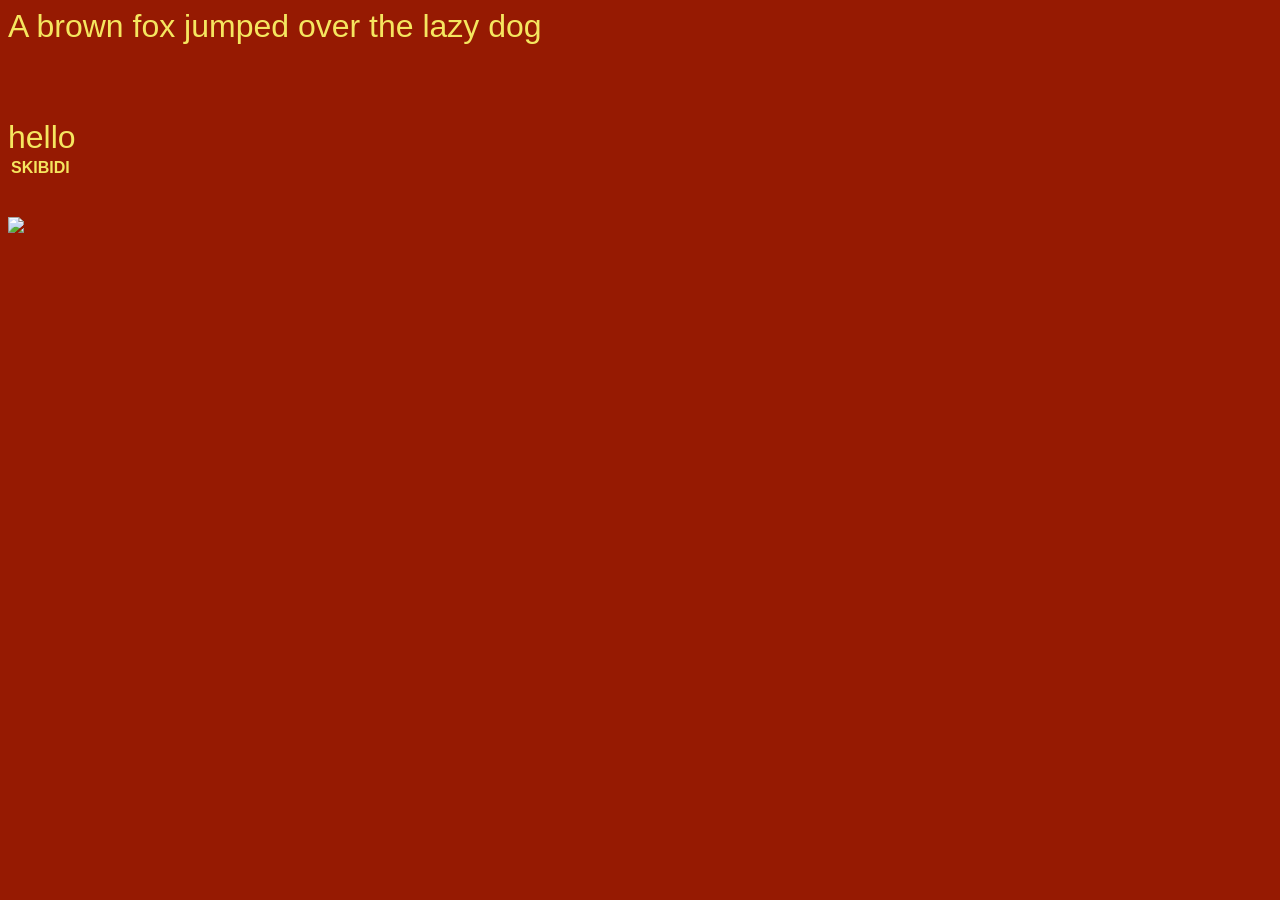
==== index.html @ 673e1987 "Update index.html" ====
<style>
body {
background-color: #961a02;
color: #f5e65f;
font-size: 32px;
font-family: Arial, Helvetica, sans-serif;
}
</style>

<html>
A brown fox jumped over the lazy dog
<br>
<br>
<br>
hello 
<br>
<table>
<tr>
<th>
SKIBIDI
<th>
</th>
</th>
</tr>
</table>
<br>
<img src="https://emmafayepruitt.github.io/Home-Page/images/Pretty.JPG”>
<br>
<img src="https://emmafayepruitt.github.io/Home-Page/images/EF.Digital.P1.png”>
</html>
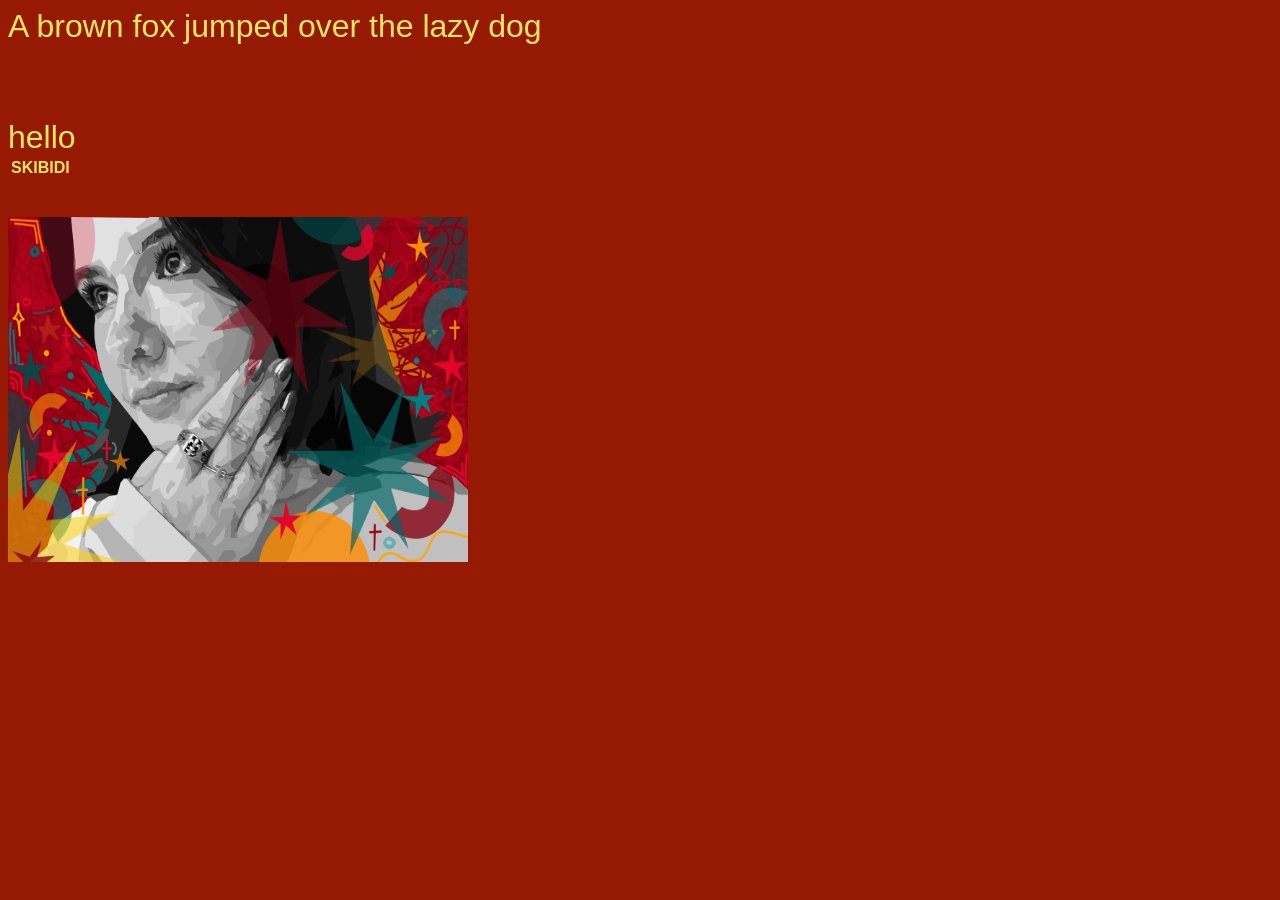
==== commit 2dbcdbce: "Update index.html" ====
--- a/index.html
+++ b/index.html
@@ -24,7 +24,7 @@
 </tr>
 </table>
 <br>
-<img src="https://emmafayepruitt.github.io/Home-Page/images/Pretty.JPG”>
+<img src="https://emmafayepruitt.github.io/Home-Page/images/EF.Digital.P1.png" alt="Flowers in Chania" width="460" height="345">
 <br>
 <img src="https://emmafayepruitt.github.io/Home-Page/images/EF.Digital.P1.png”>
 </html>
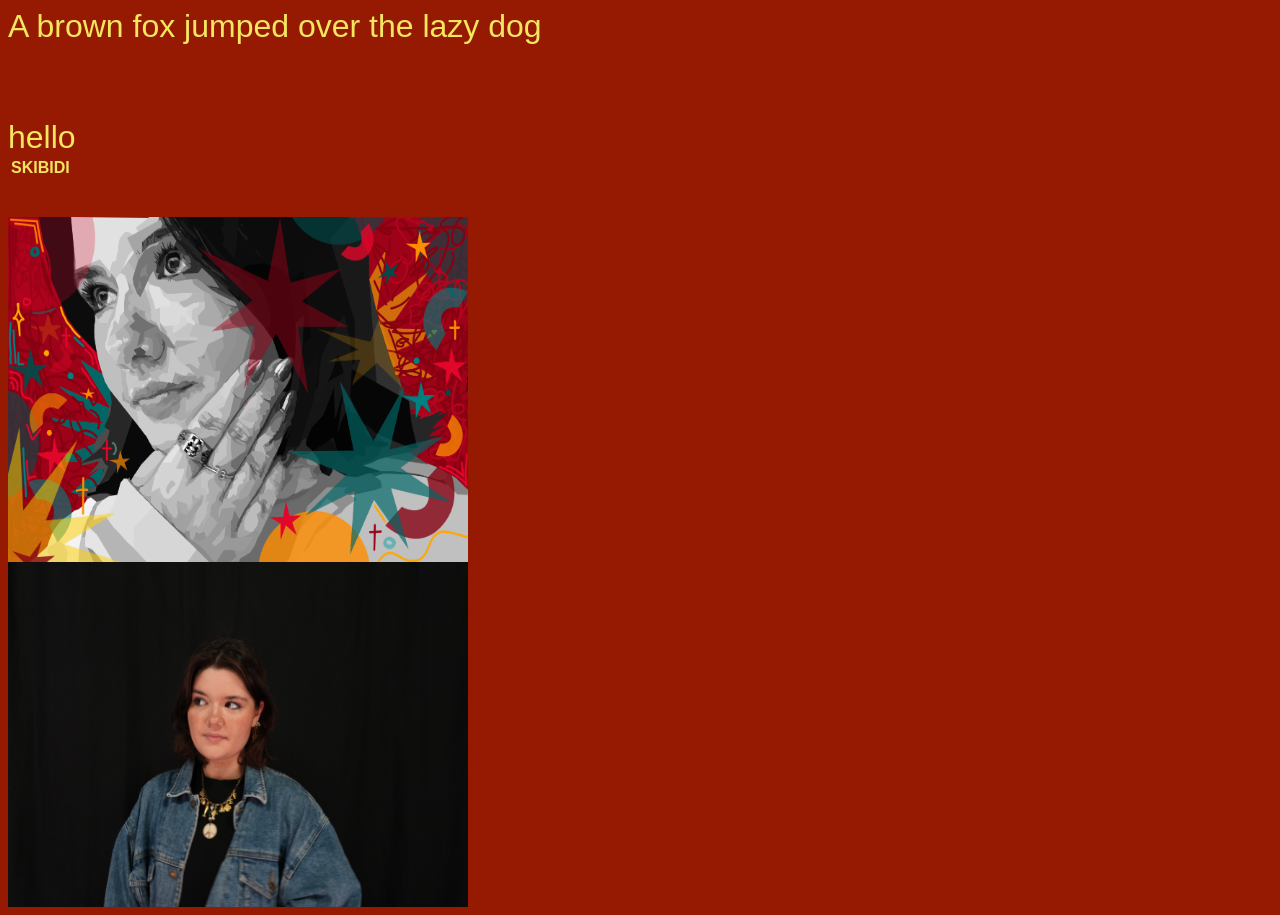
==== commit d5ee8574: "Update index.html" ====
--- a/index.html
+++ b/index.html
@@ -26,5 +26,5 @@
 <br>
 <img src="https://emmafayepruitt.github.io/Home-Page/images/EF.Digital.P1.png" alt="Flowers in Chania" width="460" height="345">
 <br>
-<img src="https://emmafayepruitt.github.io/Home-Page/images/EF.Digital.P1.png”>
+<img src="https://emmafayepruitt.github.io/Home-Page/images/Pretty.JPG" alt="Flowers in Chania" width="460" height="345">
 </html>
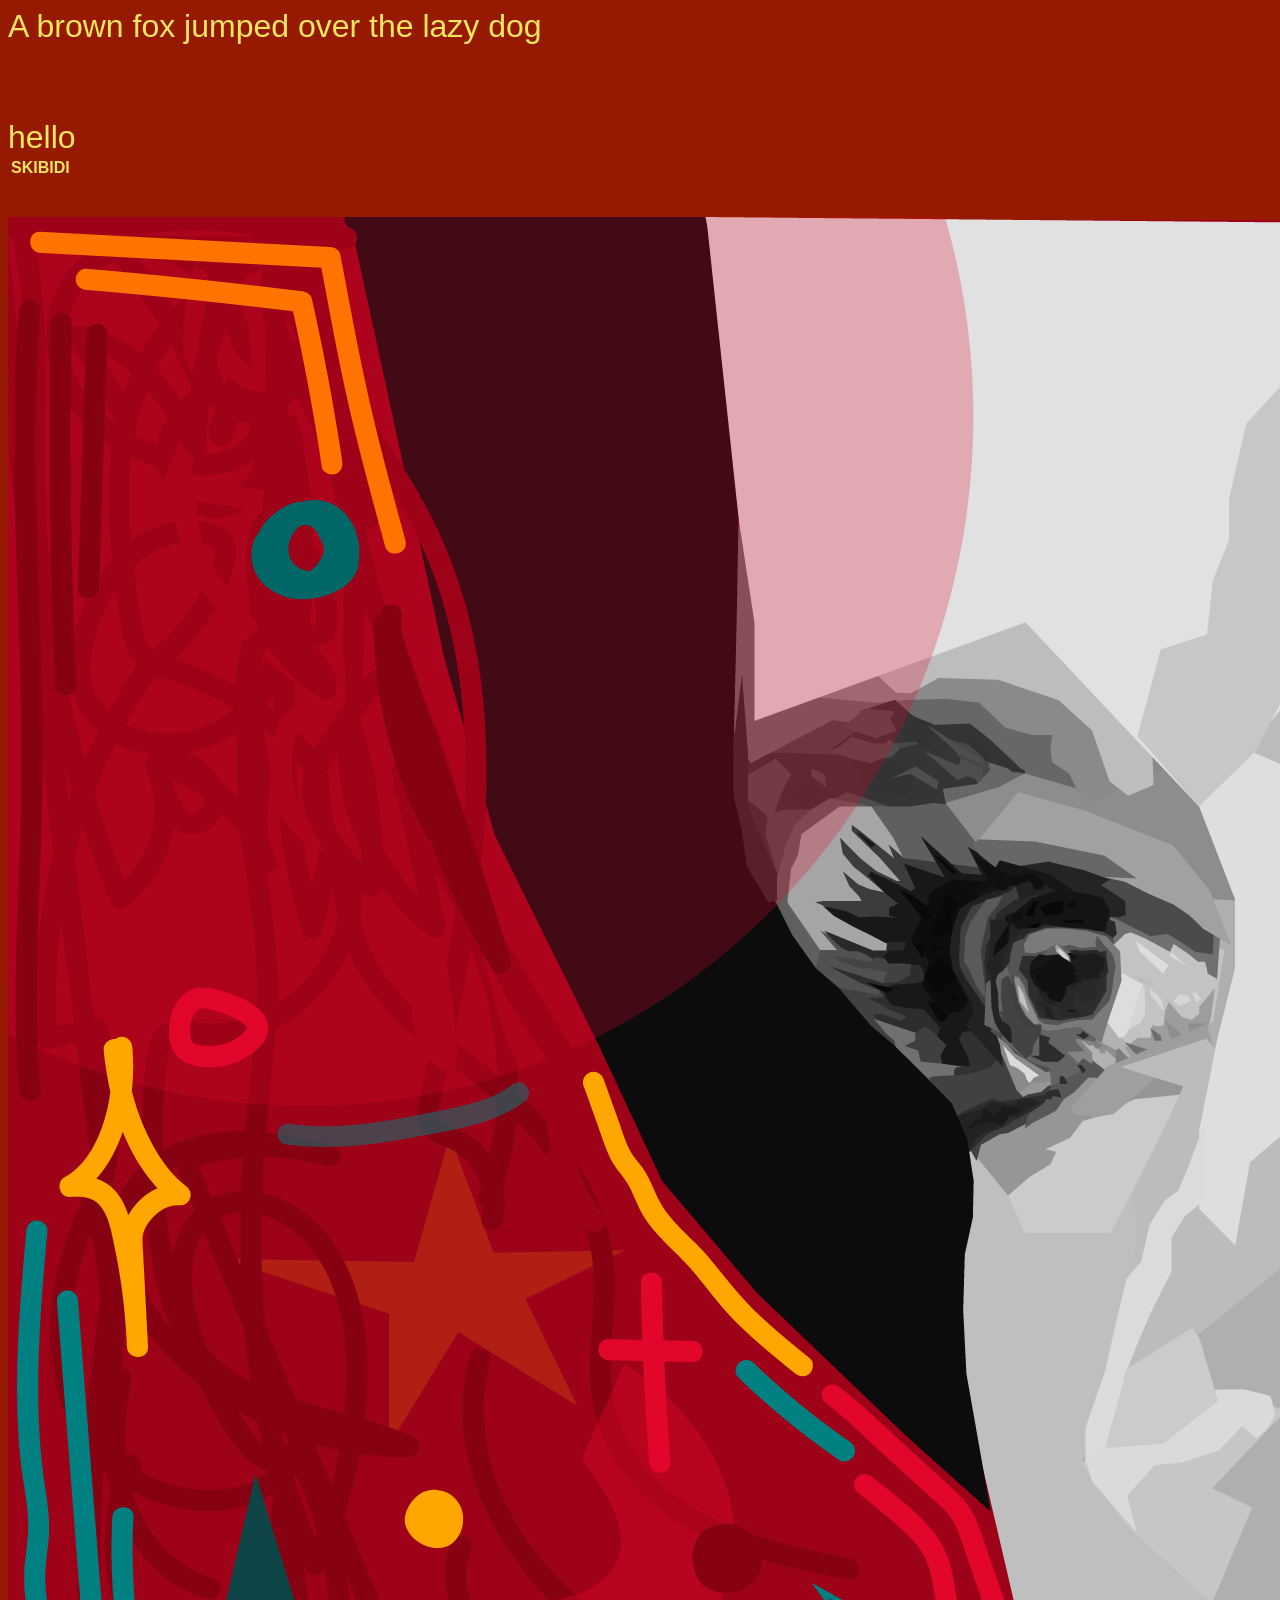
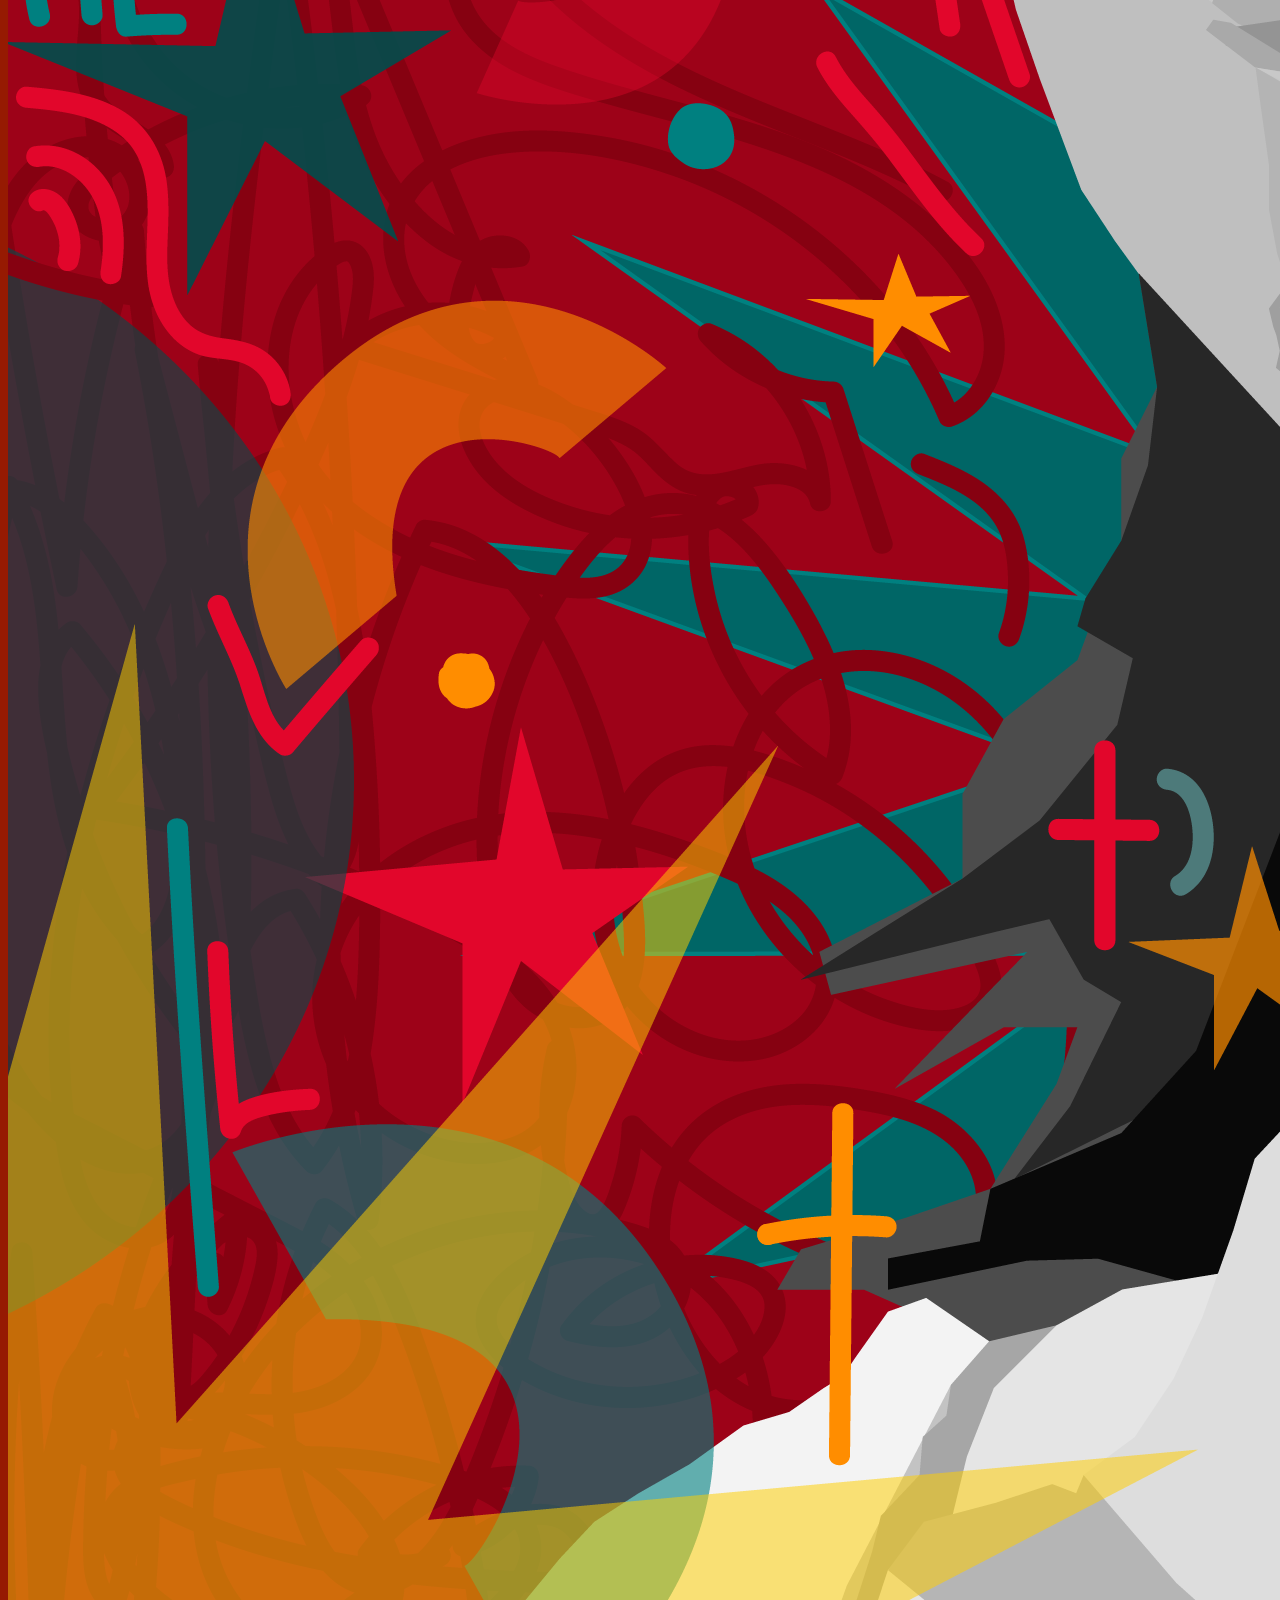
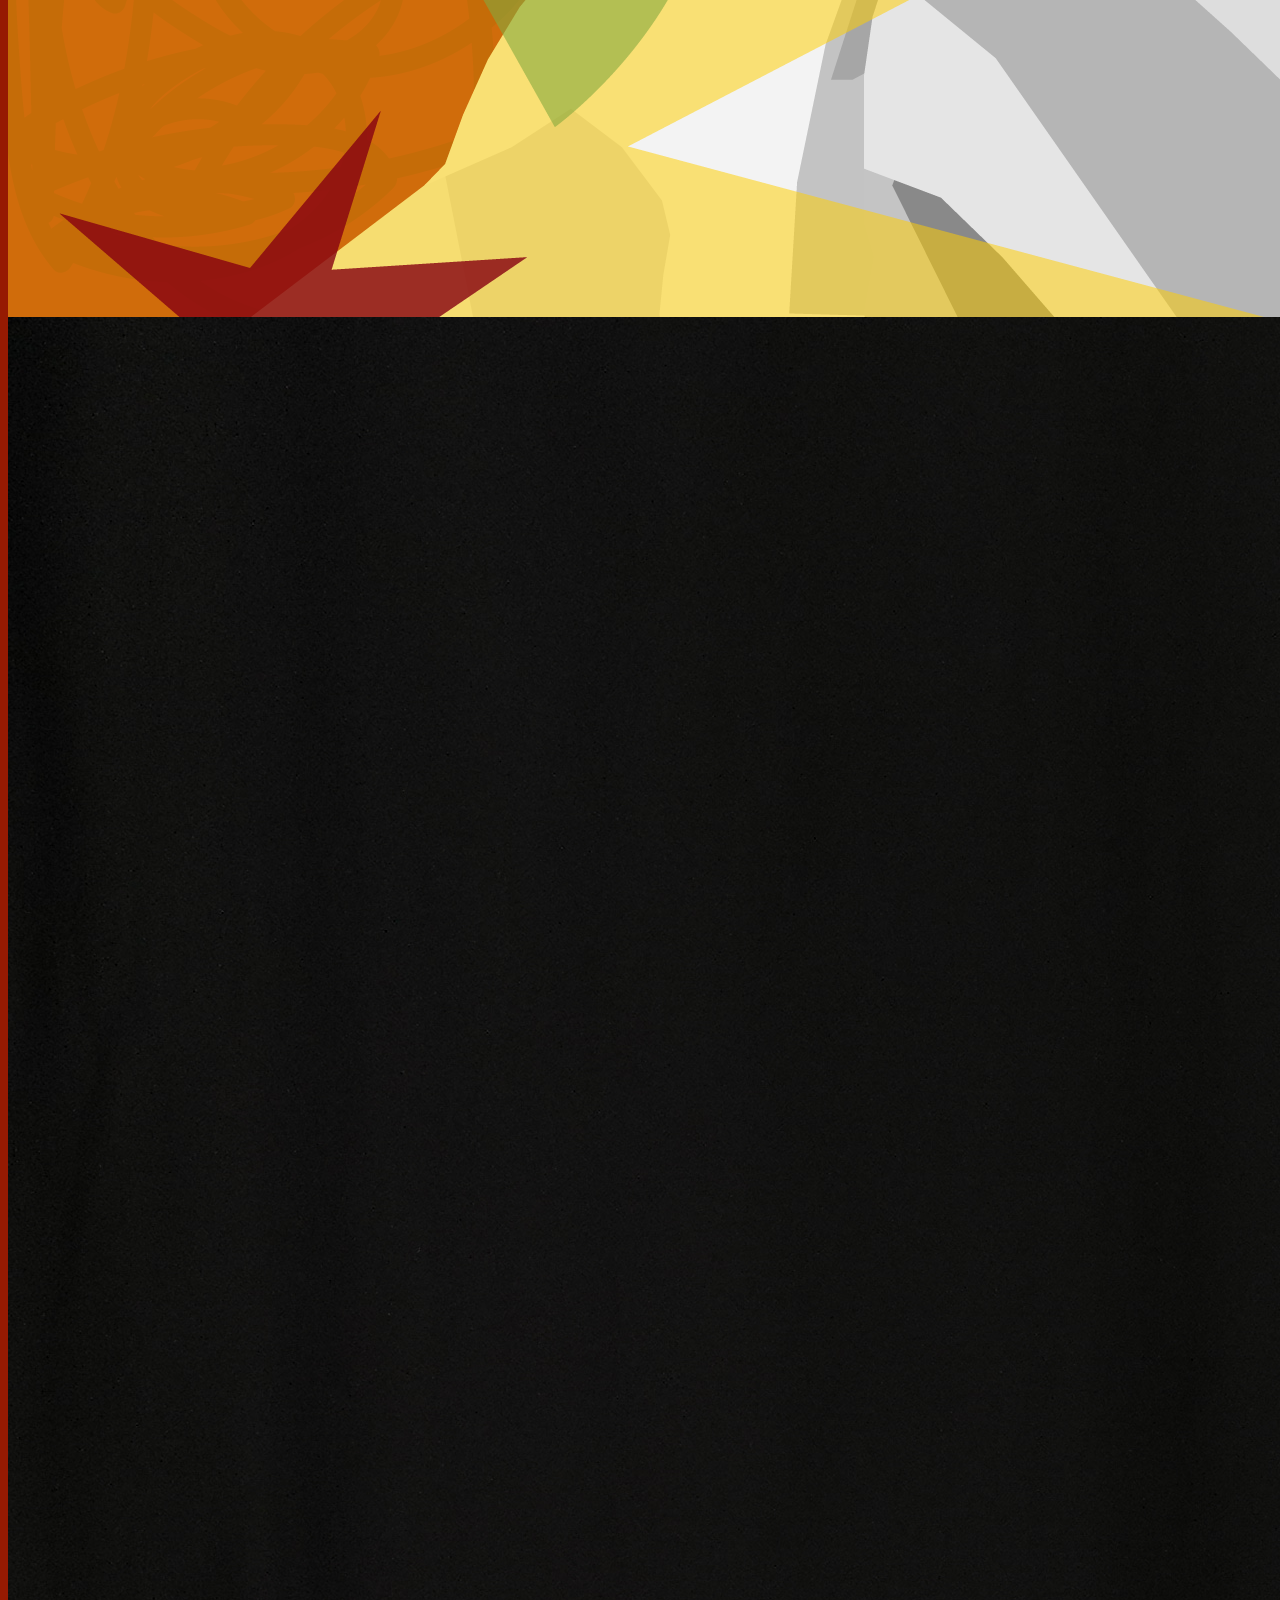
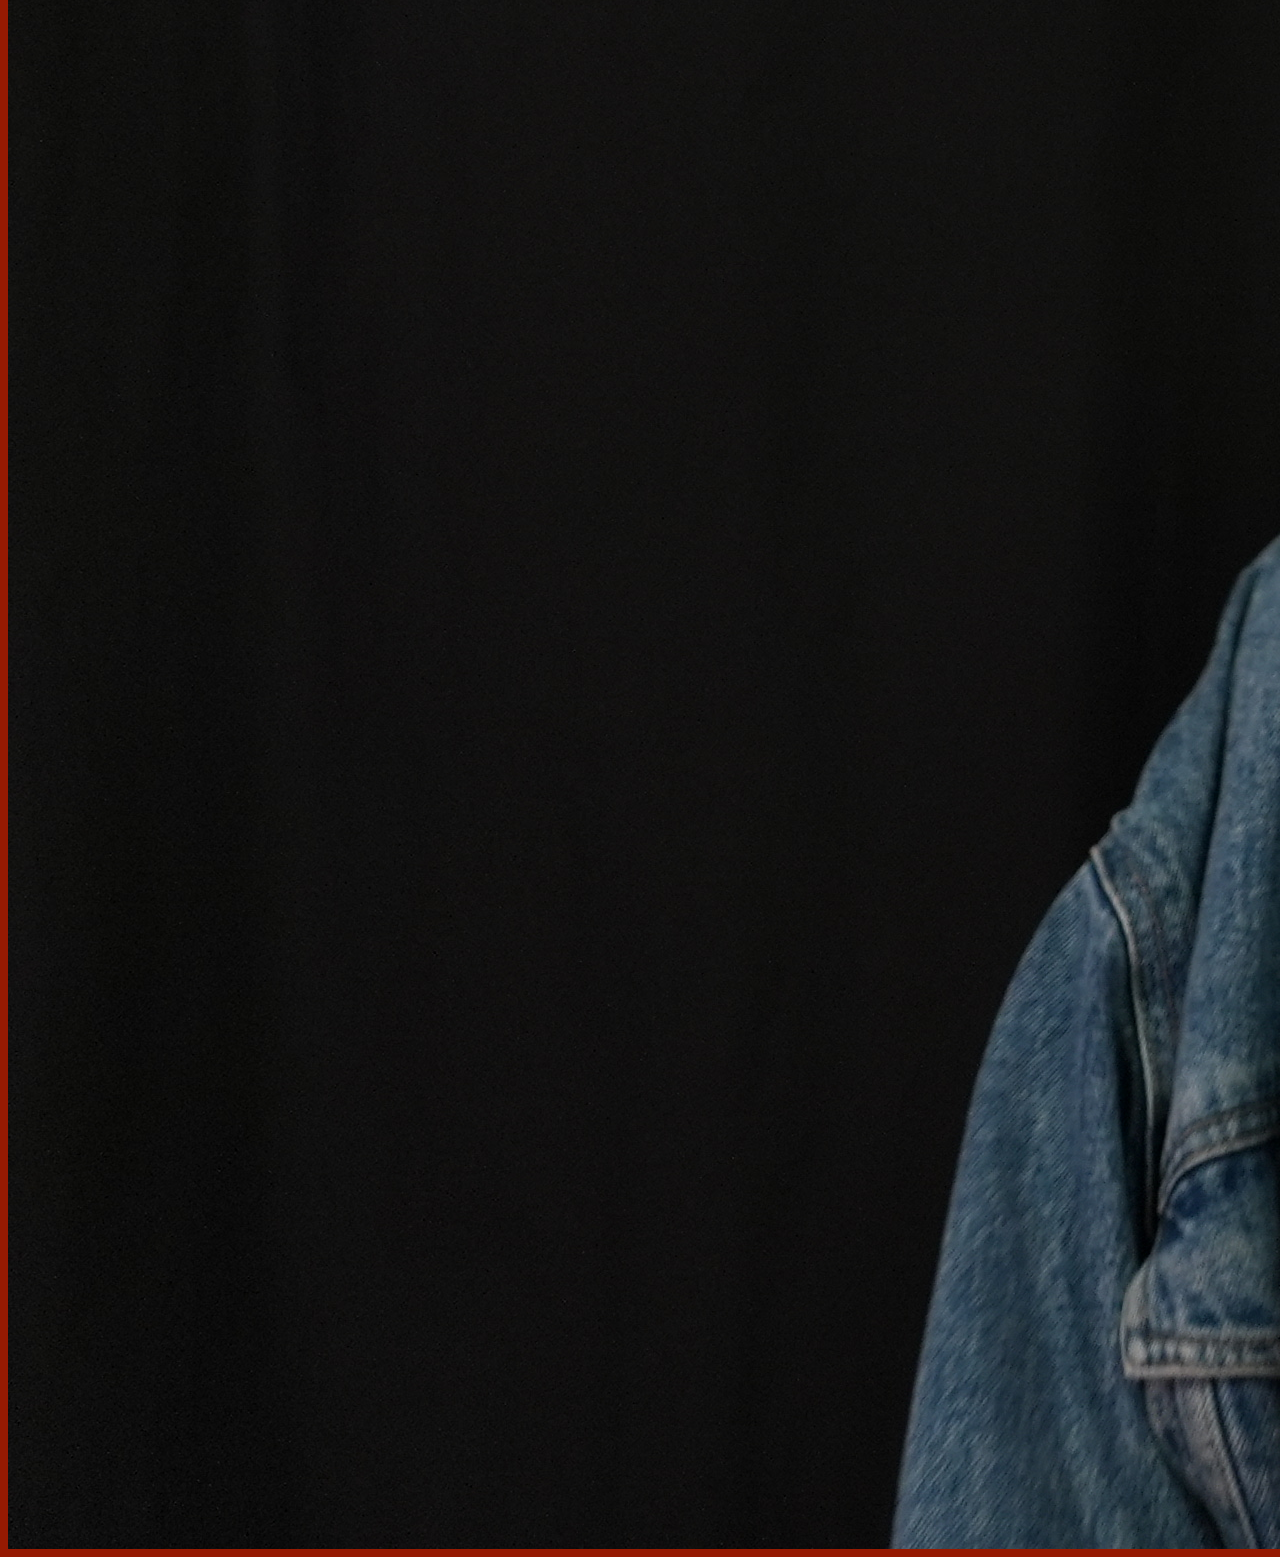
==== commit b0116e82: "Update index.html" ====
--- a/index.html
+++ b/index.html
@@ -24,7 +24,7 @@
 </tr>
 </table>
 <br>
-<img src="https://emmafayepruitt.github.io/Home-Page/images/EF.Digital.P1.png" alt="Flowers in Chania" width="460" height="345">
+<img src="https://emmafayepruitt.github.io/Home-Page/images/EF.Digital.P1.png">
 <br>
-<img src="https://emmafayepruitt.github.io/Home-Page/images/Pretty.JPG" alt="Flowers in Chania" width="460" height="345">
+<img src="https://emmafayepruitt.github.io/Home-Page/images/Pretty.JPG">
 </html>
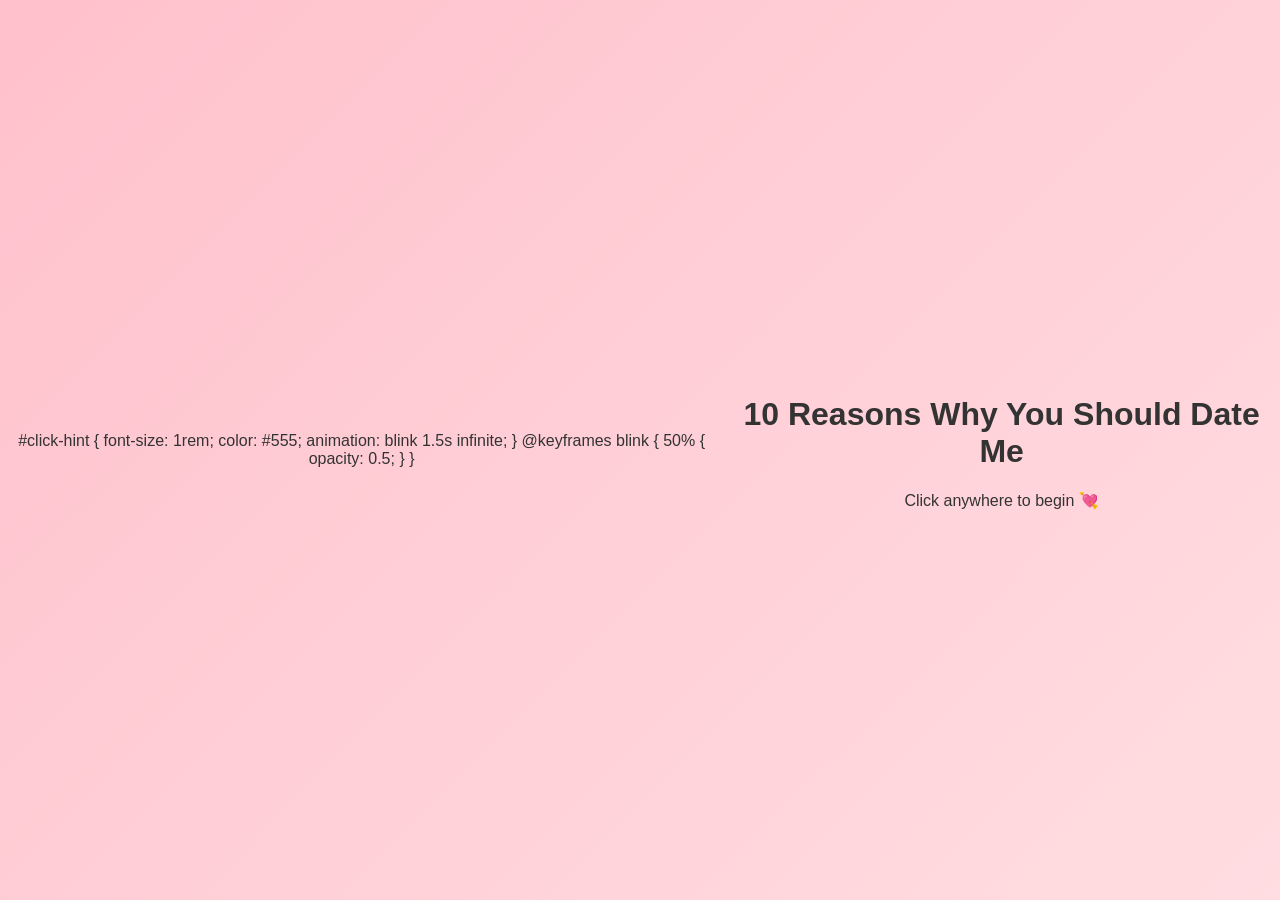
==== commit 7ca9cdc5: "Update index.html" ====
--- a/index.html
+++ b/index.html
@@ -1,30 +1,33 @@
-<style>
-body {
-background-color: #961a02;
-color: #f5e65f;
-font-size: 32px;
-font-family: Arial, Helvetica, sans-serif;
+
+#click-hint {
+  font-size: 1rem;
+  color: #555;
+  animation: blink 1.5s infinite;
 }
-</style>
 
-<html>
-A brown fox jumped over the lazy dog
-<br>
-<br>
-<br>
-hello 
-<br>
-<table>
-<tr>
-<th>
-SKIBIDI
-<th>
-</th>
-</th>
-</tr>
-</table>
-<br>
-<img src="https://emmafayepruitt.github.io/Home-Page/images/EF.Digital.P1.png">
-<br>
-<img src="https://emmafayepruitt.github.io/Home-Page/images/Pretty.JPG">
+@keyframes blink {
+  50% { opacity: 0.5; }
+}
+
+<!DOCTYPE html>
+<html lang="en">
+<head>
+  <meta charset="UTF-8" />
+  <meta name="viewport" content="width=device-width, initial-scale=1.0" />
+  <title>10 Reasons Why You Should Date Me</title>
+  <link rel="stylesheet" href="style.css" />
+</head>
+<body>
+  <div id="container">
+    <h1 id="title">10 Reasons Why You Should Date Me </h1>
+    <div id="content">
+      <img id="reason-img" src="" alt="">
+      <p id="reason-text"></p>
+    </div>
+    <p id="click-hint">Click anywhere to begin 💘</p>
+  </div>
+
+  <script src="script.js"></script>
+</body>
 </html>
+
--- a/style.css
+++ b/style.css
@@ -0,0 +1,31 @@
+body {
+  margin: 0;
+  height: 100vh;
+  display: flex;
+  justify-content: center;
+  align-items: center;
+  background: linear-gradient(135deg, #ffc1cc, #ffdde1);
+  font-family: 'Comic Sans MS', cursive, sans-serif;
+  text-align: center;
+  color: #333;
+  overflow: hidden;
+}
+
+#container {
+  max-width: 600px;
+  padding: 20px;
+}
+
+#reason-img {
+  width: 100%;
+  max-height: 300px;
+  object-fit: cover;
+  border-radius: 15px;
+  margin: 20px 0;
+  display: none;
+}
+
+#reason-text {
+  font-size: 1.5rem;
+  display: none;
+}
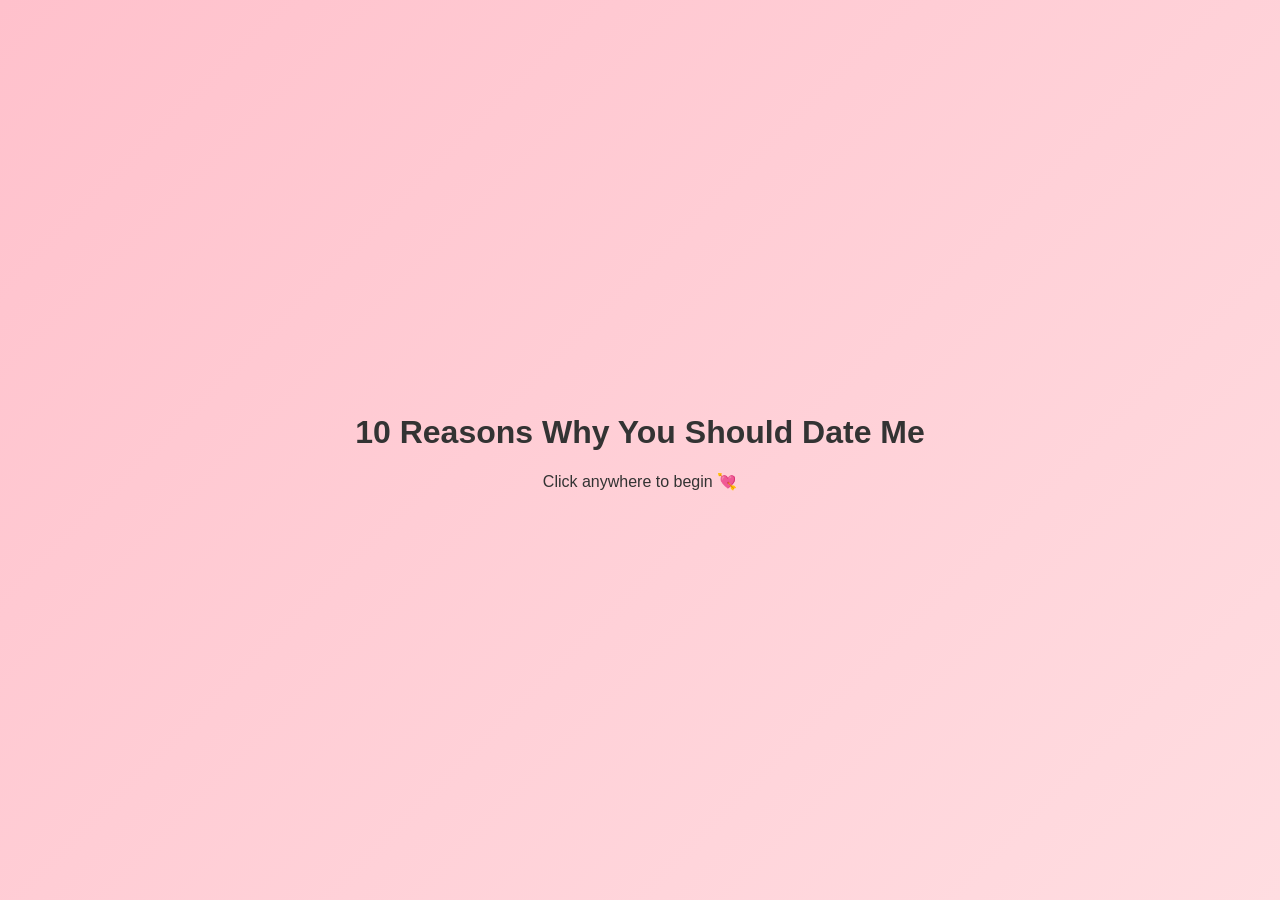
==== commit 507796d5: "Update index.html" ====
--- a/index.html
+++ b/index.html
@@ -1,20 +1,10 @@
-
-#click-hint {
-  font-size: 1rem;
-  color: #555;
-  animation: blink 1.5s infinite;
-}
-
-@keyframes blink {
-  50% { opacity: 0.5; }
-}
 
 <!DOCTYPE html>
 <html lang="en">
 <head>
   <meta charset="UTF-8" />
   <meta name="viewport" content="width=device-width, initial-scale=1.0" />
-  <title>10 Reasons Why You Should Date Me</title>
+  <title>10 Reasons Why You Should Date Me (Emma Faye)</title>
   <link rel="stylesheet" href="style.css" />
 </head>
 <body>
